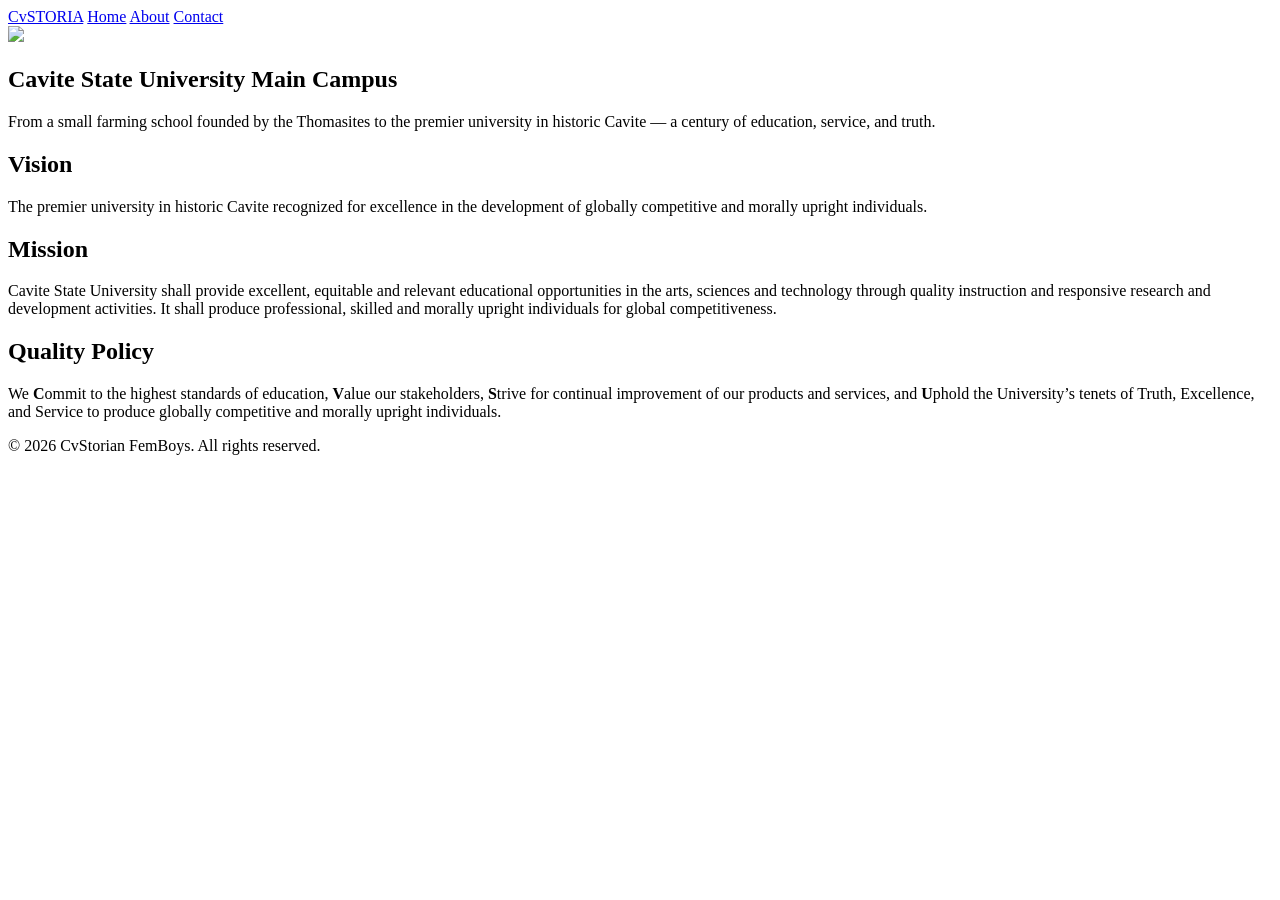
==== cvstoria/Index.html @ d5c3b84a "Add files via upload" ====
<!DOCTYPE html>
<html lang="en">

<head>
  <link rel="stylesheet" href="/css/stylee.css">
  <title>Index</title>
</head>

<body>
  <header>
    <nav>
      <a href="Index.html" class="btn" id="logo">CvSTORIA</a>
      <a href="/html/Home.html" class="btn" id="home">Home</a>
      <a href="/html/About.html" class="btn" id="about">About</a>
      <a href="/html/Contact.html" class="btn" id="contact">Contact</a>
    </nav>
  </header>

  <img src="/img/index.png" class="index-img">
  <main class="index">

    <section class="index-section">

      <h1>Cavite State University Main Campus</h1>

      <p class="intro">
        From a small farming school founded by
        the Thomasites to the premier university
        in historic Cavite — a century of education,
        service, and truth.</p>

      <div class="cards-container">
        <section class="card">
          <h2>Vision</h2>
          <p>The premier university in historic Cavite recognized
            for excellence in the development of globally
            competitive and morally upright individuals.</p>
        </section>

        <section class="card">
          <h2>Mission</h2>
          <p>Cavite State University shall provide excellent,
            equitable and relevant educational opportunities in
            the arts, sciences and technology through quality
            instruction and responsive research and
            development activities. It shall produce professional,
            skilled and morally upright individuals for global
            competitiveness.</p>
        </section>

        <section class="card">
          <h2>Quality Policy</h2>
          <p>We <b>C</b>ommit to the highest standards of education,
            <b>V</b>alue our stakeholders, <b>S</b>trive for continual
            improvement of our products and services, and
            <b>U</b>phold the University’s tenets of Truth, Excellence,
            and Service to produce globally competitive and
            morally upright individuals.
          </p>
        </section>
      </div>
    </section>
  </main>
  <footer>
    © 2026 CvStorian FemBoys. All rights reserved.
  </footer>

</body>

</html>
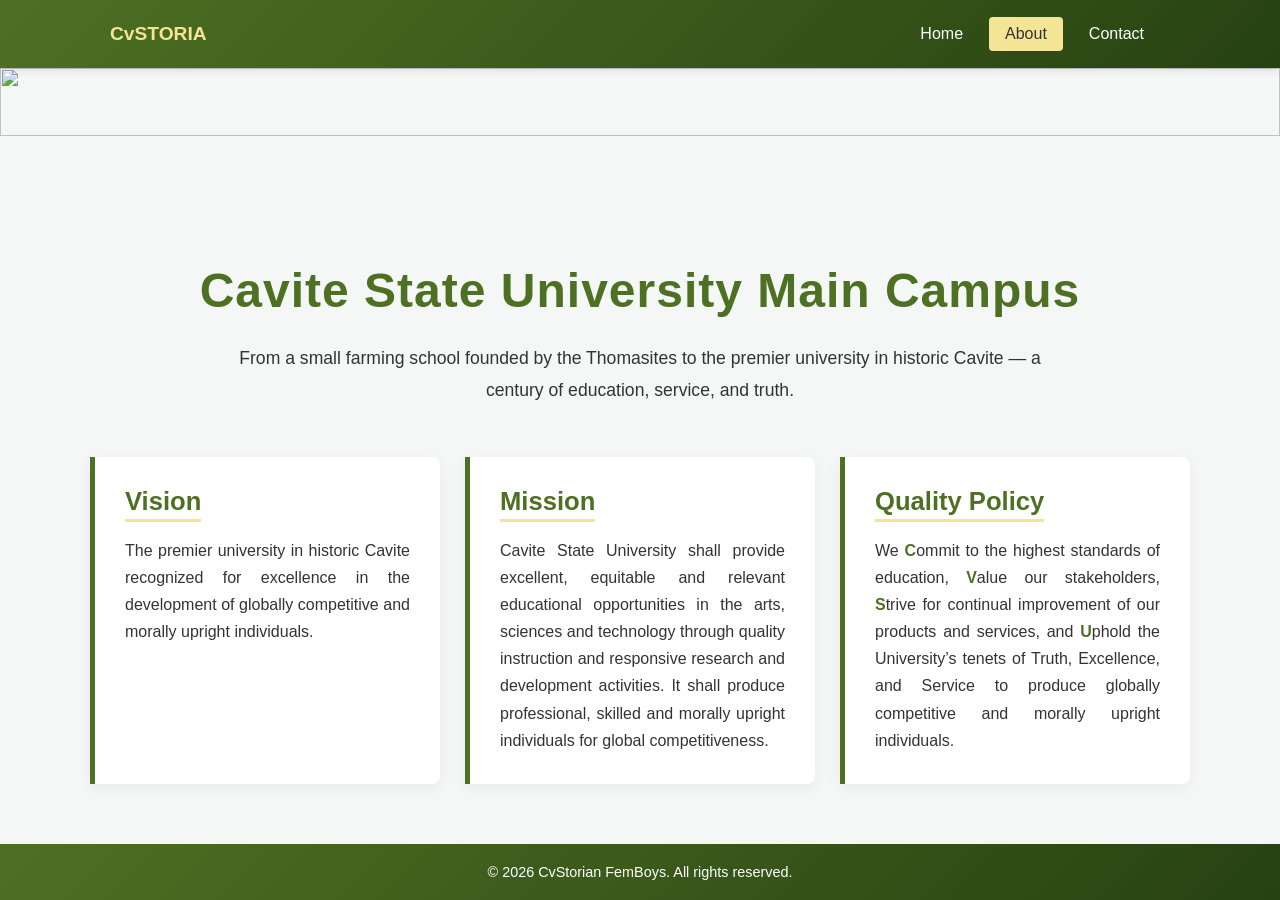
==== commit f045e1eb: "Add files via upload" ====
--- a/cvstoria/Index.html
+++ b/cvstoria/Index.html
@@ -2,7 +2,7 @@
 <html lang="en">
 
 <head>
-  <link rel="stylesheet" href="/css/stylee.css">
+  <link rel="stylesheet" href="css/stylee.css">
   <title>Index</title>
 </head>
 
@@ -10,13 +10,13 @@
   <header>
     <nav>
       <a href="Index.html" class="btn" id="logo">CvSTORIA</a>
-      <a href="/html/Home.html" class="btn" id="home">Home</a>
-      <a href="/html/About.html" class="btn" id="about">About</a>
-      <a href="/html/Contact.html" class="btn" id="contact">Contact</a>
+      <a href="Home.html" class="btn" id="home">Home</a>
+      <a href="About.html" class="btn" id="about">About</a>
+      <a href="Contact.html" class="btn" id="contact">Contact</a>
     </nav>
   </header>
 
-  <img src="/img/index.png" class="index-img">
+  <img src="../img/index.png" class="index-img">
   <main class="index">
 
     <section class="index-section">
--- a/cvstoria/css/stylee.css
+++ b/cvstoria/css/stylee.css
@@ -0,0 +1,242 @@
+html,
+body {
+    height: 100%;
+}
+
+:root {
+    --primary-color: #4e7023;
+    --accent-color: #f4e495;
+    --text-dark: #274212;
+    --text-light: #333333;
+    --bg-light: #F4F7F6;
+    --white: #FFFFFF;
+    --card-shadow: 0 4px 15px rgba(0, 0, 0, 0.05);
+    --transition: all 0.3s cubic-bezier(0.25, 1, 0.5, 1);
+}
+
+* {
+    margin: 0;
+    padding: 0;
+    box-sizing: border-box;
+}
+
+body {
+    min-height: 100vh;
+    display: flex;
+    flex-direction: column;
+    font-family: 'Segoe UI', Tahoma, Geneva, Verdana, sans-serif;
+    background-color: var(--bg-light);
+    color: var(--text-dark);
+}
+
+.index,
+.hero {
+    flex: 1;
+}
+
+header {
+    background: linear-gradient(135deg, var(--primary-color), #274212);
+    position: sticky;
+    top: 0;
+    z-index: 1000;
+    box-shadow: 0 2px 10px rgba(0, 0, 0, 0.1);
+}
+
+nav {
+    max-width: 1100px;
+    margin: 0 auto;
+    display: flex;
+    align-items: center;
+    padding: 15px 20px;
+    background: transparent;
+}
+
+nav .btn {
+    color: var(--white);
+    text-decoration: none;
+    padding: 8px 16px;
+    margin-right: 10px;
+    border-radius: 4px;
+    font-weight: 500;
+    transition: var(--transition);
+}
+
+nav #logo {
+    font-weight: 700;
+    font-size: 1.2rem;
+    color: var(--accent-color);
+    margin-right: auto;
+    padding-left: 0;
+}
+
+nav .btn:hover:not(#logo) {
+    background-color: rgba(255, 255, 255, 0.15);
+}
+
+nav .btn#about {
+    background-color: var(--accent-color);
+    color: var(--text-light);
+}
+
+.index-img {
+    width: 100%;
+    height: 50%;
+    object-fit: cover;
+    display: block;
+}
+
+.hero {
+    height: 100vh;
+
+    background:
+        linear-gradient(rgba(0, 0, 0, 0.25),
+            rgba(0, 0, 50, 0.20)),
+        url("../img/cvsu_home.png");
+
+    background-size: cover;
+    background-position: center;
+
+    display: flex;
+    align-items: center;
+
+    padding-left: 70px;
+}
+
+.hero-content {
+    max-width: 700px;
+    margin-top: -80px;
+}
+
+.hero-content h1 {
+    font-size: 3rem;
+    color: var(--primary-color);
+    margin-bottom: 10px;
+    font-family: 'Impact', 'Arial Black', sans-serif;
+    letter-spacing: 1px;
+    margin-top: 107px;
+}
+
+.hero h1 {
+    font-size: 5rem;
+    line-height: 0.95;
+    font-weight: 900;
+    color: rgb(242, 255, 238);
+    margin-bottom: 20px;
+}
+
+.hero h1 span {
+    display: inline-block;
+}
+
+.hero h1 span:hover {
+    background: linear-gradient(90deg, #f4e495, #ffffff, #f4e495);
+    background-clip: text;
+    -webkit-background-clip: text;
+    color: transparent;
+    -webkit-text-fill-color: transparent;
+}
+
+.description {
+    font-size: 20px;
+    max-width: 650px;
+    color: #fdfcfc;
+    margin-bottom: 30px;
+}
+
+.start-btn {
+    display: inline-block;
+    text-decoration: none;
+    background: #f4e495;
+    border-radius: 12px;
+    color: black;
+    font-size: 24px;
+    font-weight: 700;
+    padding: 12px 35px;
+    transition: .4s;
+    margin-bottom: 30px;
+}
+
+.start-btn:hover {
+    background: #d6b822;
+    transform: translateY(-3px);
+    opacity: initial, 50%;
+    box-shadow: 0 8px 16px 0 rgba(0, 0, 0, 0.6);
+}
+
+.index {
+    display: flex;
+    justify-content: center;
+    padding: 60px 20px;
+}
+
+.index-section {
+    max-width: 1100px;
+    width: 100%;
+    text-align: center;
+}
+
+.index-section h1 {
+    font-size: 3rem;
+    color: var(--primary-color);
+    margin-bottom: 25px;
+    font-family: 'Impact', 'Arial Black', sans-serif;
+    letter-spacing: 1px;
+}
+
+.intro {
+    max-width: 850px;
+    margin: 0 auto 50px;
+    font-size: 1.1rem;
+    line-height: 1.8;
+    color: var(--text-light);
+}
+
+.cards-container {
+    display: grid;
+    grid-template-columns: repeat(auto-fit, minmax(280px, 1fr));
+    gap: 25px;
+}
+
+.card {
+    background: var(--white);
+    border-left: 5px solid var(--primary-color);
+    padding: 30px;
+    border-radius: 0 8px 8px 0;
+    box-shadow: var(--card-shadow);
+    text-align: left;
+    transition: var(--transition);
+}
+
+.card:hover {
+    transform: translateY(-5px);
+    box-shadow: 0 6px 20px rgba(0, 0, 0, 0.1);
+}
+
+.card h2 {
+    font-size: 1.6rem;
+    color: var(--primary-color);
+    margin-bottom: 15px;
+    display: inline-block;
+    border-bottom: 3px solid var(--accent-color);
+    padding-bottom: 3px;
+}
+
+.card p {
+    color: var(--text-light);
+    line-height: 1.7;
+    text-align: justify;
+}
+
+.card b {
+    color: var(--primary-color);
+}
+
+footer {
+    color: white;
+    text-align: center;
+    padding: 20px;
+    background: linear-gradient(135deg, var(--primary-color), #274212);
+    font-size: 0.9rem;
+    width: 100%;
+    margin-top: auto;
+}
